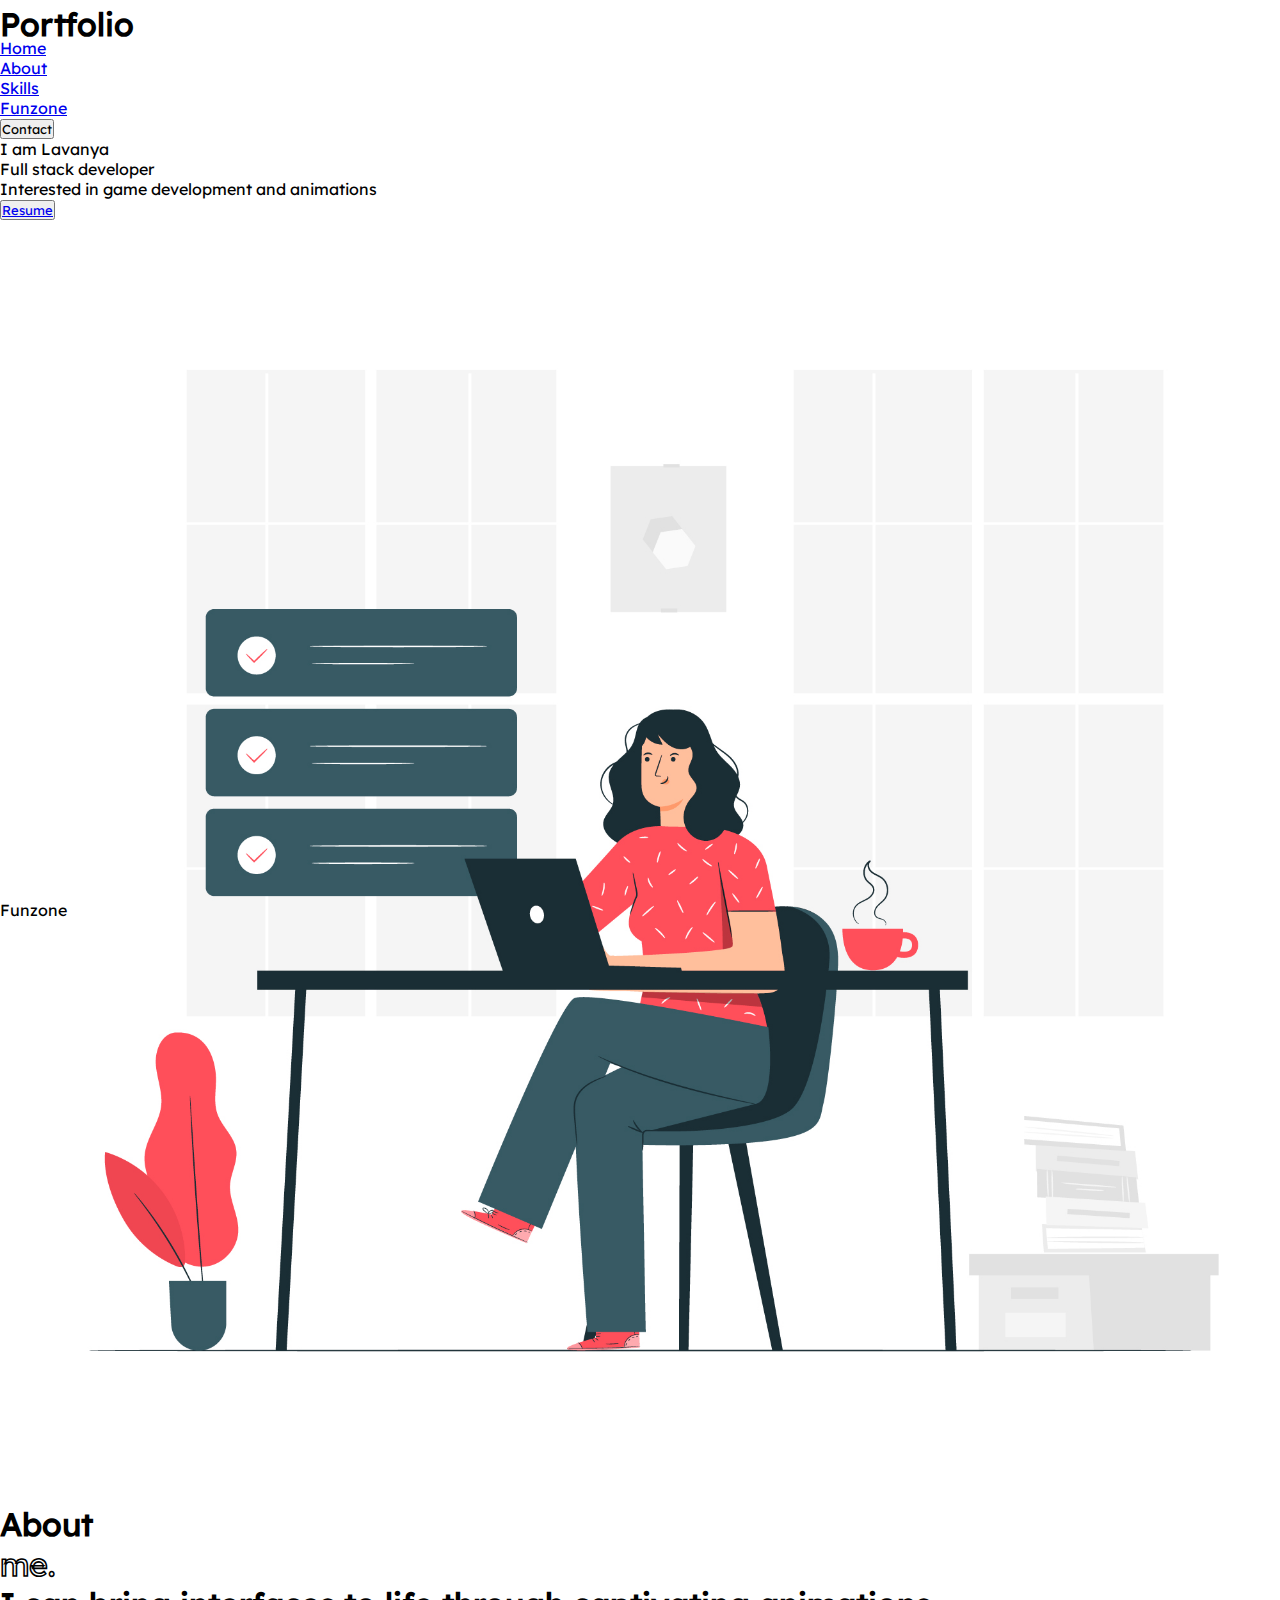
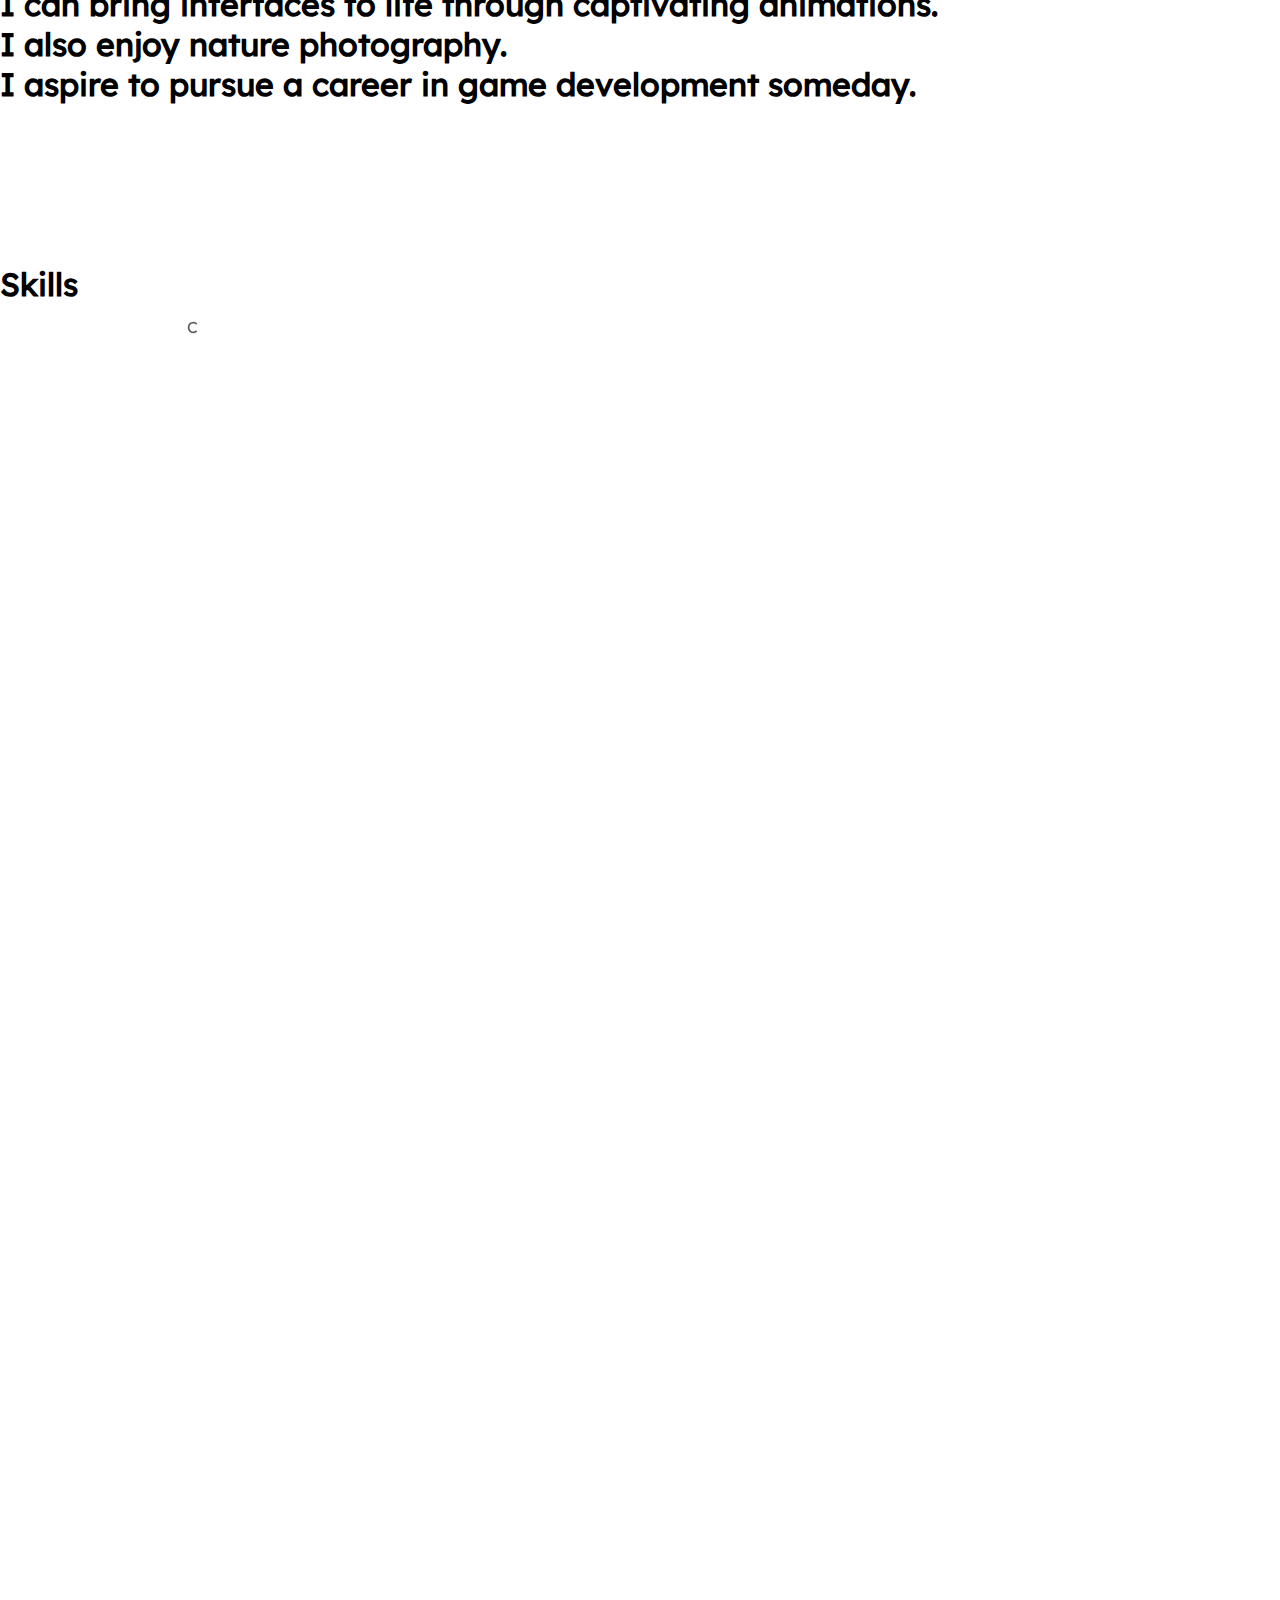
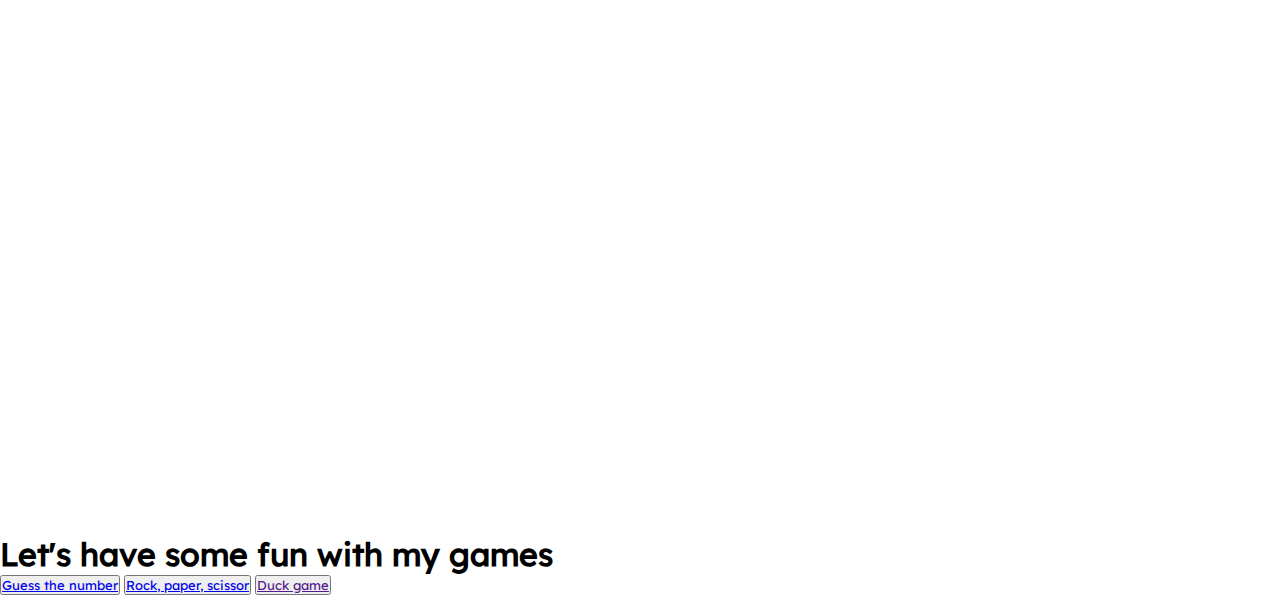
==== home.html @ ebcea33a "funzone" ====
<!DOCTYPE html>
<html lang="en">
  <head>
    <meta charset="UTF-8" />
    <meta name="viewport" content="width=device-width, initial-scale=1.0" />
    <title>Portfolio</title>
    
    <script src="https://cdn.tailwindcss.com"></script>
    <script
    type="module"
    src="https://unpkg.com/ionicons@7.1.0/dist/ionicons/ionicons.esm.js"
    ></script>
    <script
    nomodule
    src="https://unpkg.com/ionicons@7.1.0/dist/ionicons/ionicons.js"
    ></script>
    <link rel="stylesheet" href="style.css" />
  </head>
  <body>
    <div class="main w-full h-[100vh]">

      
      <div class="home">
           <!-- navbar -->
        <nav
          class="nav flex items-center justify-between p-5 font-[Main] text-xl"
        >
          <div class="logo">
            <h1 id="first" class="uppercase">Portfolio</h1>
            <h1 class="uppercase">Portfolio</h1>
          </div>
          <div
            class="nav-links md:static md:min-h-fit absolute z-10  md:w-auto min-h-[70vh] left-0 top-[-100%] w-full flex items-center md:justify-center px-5"
          >
            <ul
              class="flex md:flex-row flex-col md:items-center md:gap-[4vw] gap-8 mb-2"
            >
              <li><a class="hover:text-red-400" href="#">Home</a></li>
              <li><a class="hover:text-red-400" href="#">About</a></li>
              <li><a class="hover:text-red-400" href="#">Skills</a></li>
              <li><a class="hover:text-red-400" href="#">Funzone</a></li>
              <li><button class="bg-[#385A64] text-white hover:bg-[#416e7b] px-2 py-1 rounded-full">Contact</button></li>
            </ul>
          </div>
          <div class="icon cursor-pointer text-2xl md:hidden absolute right-10 z-20 text-white">
            <ion-icon onclick="Toggle(this)" name="menu"></ion-icon>
          </div>
        </nav>


        <!-- landing page -->
        <div class="landing flex w-full h-screen text-black font-[Main]">
          <div class="leftdiv w-full absolute mt-12 md:static md:w-1/2 md:text-[2.5vw] text-xl flex flex-col justify-center md:items-start items-center text-center md:text-left px-12 leading-none">
              <p class="home-text font-medium">I am Lavanya<br>
                Full stack developer<br>
   Interested in game development and animations</p>
              <button class="text-white md:mt-8 mt-5 bg-[#385A64] hover:bg-[#416e7b] md:text-[1.2vw] text-xl py-1 px-2 rounded-full"><a href="https://drive.google.com/file/d/1wQ7dDziS-64KT2AxyxBi4Kfzd8qh7FDo/view?usp=sharing">Resume</a></button>
          </div>
          <div class="rightdiv w-full md:w-[50vw]">
              <img class="" src="/Images/2894058.jpg" alt="">
          </div>
      </div>



       <!-- About -->
        
        <div class="about mt-10 px-[3vw] z-20 flex items-start flex-col w-full min-h-screen">
          <div class="heading">
            <h1 class="md:text-[3.7vw] text-4xl font-bold tracking-tight leading-none">About</h1>
            <h1 class="md:text-[3.5vw] text-3xl font-bold tracking-tight leading-none">me.</h1>
          </div>

          <div class="adiv w-full h-[100vh] flex relative">
          <div class="aleft w-full md:px-0 px-1 absolute md:static md:w-1/2 h-full z-10 bg-[#fff]">

              <!-- ele1 -->
              <div class="aleftele flex flex-col justify-center h-full">
                <h1 class="md:text-[2vw] text-2xl md:leading-none leading-[30px] text-center md:text-left">Hello! I am Lavanya, </h1>
                  <h1 class="md:text-[2.7vw] text-3xl md:leading-none leading-[30px] text-center md:text-left mt-4 mb-4">A self-motivated individual with an unwavering commitment to excellence.</h1> 
                  
                   <h1 class="md:text-[1.7vw] text-xl md:leading-none leading-[30px] text-center md:text-left">I am not just a dreamer, but a doer, driven by a relentless pursuit of my goals.</h1>

                </div>
                <!-- ele2 -->
              <div class="aleftele flex flex-col justify-center h-full">
                <h1 class="md:text-[2vw] text-2xl md:leading-none leading-[30px] text-center md:text-left">I enjoy crafting dynamic digital experiences.</h1>
                <h1 class="md:text-[2.7vw] text-3xl md:leading-none leading-[30px] text-center md:text-left mt-4 mb-4">I can bring interfaces to life through captivating animations.  </h1> 
                <!-- <h1 class="text-[1.5vw]">I approach tasks with a focused determination and a hunger for knowledge </h1> -->
               </div>
              <!-- ele3  -->
              <div id="last" class="aleftele flex flex-col justify-center h-full">
                
                <h1 class="md:text-[2vw] text-2xl md:leading-none leading-[30px] text-center md:text-left">I also enjoy nature photography.</h1>
                <h1 class="md:text-[2.7vw] text-3xl md:leading-none leading-[30px] text-center md:text-left mt-4">I aspire to pursue a career in game development someday.
              </div>
              
            </div> 
              
            <div class="aright sticky -top-5 z-5 w-1/2 h-full">
             <div class="aright-img">
               
             </div>    
             </div>
          </div>
        </div>
        <!-- SKILLS -->
        <div class="skills w-full min-h-screen px-[3vw] mt-10 py-12">
          <h1 class="md:text-[3.7vw] text-4xl font-bold tracking-tight leading-none">Skills</h1>
          <div class="skill-box mt-12 md:text-[1.7vw] text-md text-center">
            <div class="language">
            <img class="lang md:w-[8vw] w-3/4" src="https://i.pinimg.com/originals/6e/46/e7/6e46e7dbe2bb73dacc055e5dbd85c3ad.png" alt=""><br>
            C
        </div>
        <div class="language">
            <img class="lang md:w-[8vw] w-3/4" src="images/java.png" alt=""><br>
            JAVA
        </div>
        <div class="language">
            <img class="lang md:w-[8vw] w-3/4" src="images/html-5.png" alt=""><br>
            HTML
        </div>
        <div class="language">
            <img class="lang md:w-[8vw] w-3/4" src="images/css.png" alt=""><br>
            CSS
        </div>
        <div class="language">
            <img class="lang md:w-[8vw] w-3/4" src="[data-uri]" alt=""><br>
            JAVASCRIPT
        </div>
        
        <div class="language">
            <img class="lang md:w-[8vw] w-3/4" src="[data-uri]" alt=""><br>
            Python
        </div>
        <div class="language">
            <img class="lang md:w-[7vw] w-3/4 " src="[data-uri]" alt=""><br>
            React Js
        </div>
        <div class="language">
            <svg class="svglang md:w-[6vw] w-3/4 h-full" xmlns="http://www.w3.org/2000/svg" xmlns:xlink="http://www.w3.org/1999/xlink" width="150" height="140" preserveAspectRatio="xMidYMid" viewBox="0 0 512 314" id="nodejs"><defs><linearGradient id="b" x1="68.188%" x2="27.823%" y1="17.487%" y2="89.755%"><stop offset="0%" stop-color="#41873F"></stop><stop offset="32.88%" stop-color="#418B3D"></stop><stop offset="63.52%" stop-color="#419637"></stop><stop offset="93.19%" stop-color="#3FA92D"></stop><stop offset="100%" stop-color="#3FAE2A"></stop></linearGradient><linearGradient id="d" x1="43.277%" x2="159.245%" y1="55.169%" y2="-18.306%"><stop offset="13.76%" stop-color="#41873F"></stop><stop offset="40.32%" stop-color="#54A044"></stop><stop offset="71.36%" stop-color="#66B848"></stop><stop offset="90.81%" stop-color="#6CC04A"></stop></linearGradient><linearGradient id="e" x1="-4413.77%" x2="5327.93%" y1="13.43%" y2="13.43%"><stop offset="9.192%" stop-color="#6CC04A"></stop><stop offset="28.64%" stop-color="#66B848"></stop><stop offset="59.68%" stop-color="#54A044"></stop><stop offset="86.24%" stop-color="#41873F"></stop></linearGradient><linearGradient id="f" x1="-4.389%" x2="101.499%" y1="49.997%" y2="49.997%"><stop offset="9.192%" stop-color="#6CC04A"></stop><stop offset="28.64%" stop-color="#66B848"></stop><stop offset="59.68%" stop-color="#54A044"></stop><stop offset="86.24%" stop-color="#41873F"></stop></linearGradient><linearGradient id="g" x1="-9713.77%" x2="27.93%" y1="36.21%" y2="36.21%"><stop offset="9.192%" stop-color="#6CC04A"></stop><stop offset="28.64%" stop-color="#66B848"></stop><stop offset="59.68%" stop-color="#54A044"></stop><stop offset="86.24%" stop-color="#41873F"></stop></linearGradient><linearGradient id="h" x1="-103.861%" x2="100.797%" y1="50.275%" y2="50.275%"><stop offset="9.192%" stop-color="#6CC04A"></stop><stop offset="28.64%" stop-color="#66B848"></stop><stop offset="59.68%" stop-color="#54A044"></stop><stop offset="86.24%" stop-color="#41873F"></stop></linearGradient><linearGradient id="i" x1="130.613%" x2="4.393%" y1="-211.069%" y2="201.605%"><stop offset="0%" stop-color="#41873F"></stop><stop offset="32.88%" stop-color="#418B3D"></stop><stop offset="63.52%" stop-color="#419637"></stop><stop offset="93.19%" stop-color="#3FA92D"></stop><stop offset="100%" stop-color="#3FAE2A"></stop></linearGradient><path id="a" d="M57.903 1.85a5.957 5.957 0 0 0-5.894 0L3.352 29.933c-1.85 1.04-2.89 3.005-2.89 5.085v56.286c0 2.08 1.156 4.045 2.89 5.085l48.657 28.085a5.957 5.957 0 0 0 5.894 0l48.658-28.085c1.849-1.04 2.89-3.005 2.89-5.085V35.019c0-2.08-1.157-4.045-2.89-5.085L57.903 1.85z"></path></defs><g fill="none"><path fill="#539E43" d="M253.11 313.094c-1.733 0-3.351-.462-4.854-1.271l-15.371-9.13c-2.312-1.272-1.156-1.734-.462-1.965 3.12-1.04 3.698-1.272 6.934-3.12.347-.232.81-.116 1.156.115l11.789 7.05c.462.231 1.04.231 1.386 0l46.115-26.698c.462-.231.694-.694.694-1.271v-53.28c0-.579-.232-1.04-.694-1.272l-46.115-26.582c-.462-.232-1.04-.232-1.386 0l-46.115 26.582c-.462.231-.694.809-.694 1.271v53.28c0 .463.232 1.04.694 1.272l12.598 7.281c6.819 3.467 11.095-.578 11.095-4.623v-52.587c0-.693.578-1.387 1.387-1.387h5.894c.694 0 1.387.578 1.387 1.387v52.587c0 9.13-4.97 14.447-13.638 14.447-2.658 0-4.738 0-10.633-2.89l-12.135-6.934c-3.005-1.733-4.854-4.97-4.854-8.437v-53.28c0-3.467 1.849-6.704 4.854-8.437l46.114-26.698c2.89-1.618 6.82-1.618 9.709 0l46.114 26.698c3.005 1.733 4.855 4.97 4.855 8.437v53.28c0 3.467-1.85 6.704-4.855 8.437l-46.114 26.698c-1.503.694-3.236 1.04-4.854 1.04zm14.216-36.637c-20.225 0-24.386-9.246-24.386-17.105 0-.694.578-1.387 1.387-1.387h6.01c.693 0 1.271.462 1.271 1.156.925 6.125 3.583 9.13 15.834 9.13 9.708 0 13.87-2.196 13.87-7.397 0-3.005-1.157-5.2-16.297-6.703-12.598-1.272-20.457-4.045-20.457-14.1 0-9.362 7.86-14.91 21.035-14.91 14.793 0 22.075 5.086 23 16.18 0 .348-.116.694-.347 1.041-.232.231-.578.462-.925.462h-6.01c-.578 0-1.156-.462-1.271-1.04-1.387-6.356-4.97-8.437-14.447-8.437-10.633 0-11.905 3.699-11.905 6.472 0 3.352 1.503 4.392 15.834 6.241 14.216 1.85 20.92 4.508 20.92 14.447-.116 10.171-8.437 15.95-23.116 15.95z"></path><path fill="#333" d="M110.028 104.712c0-2.08-1.156-4.046-3.005-5.086l-49.004-28.2c-.81-.463-1.734-.694-2.658-.81h-.463c-.924 0-1.849.347-2.658.81l-49.004 28.2c-1.85 1.04-3.005 3.005-3.005 5.086l.116 75.817c0 1.04.578 2.08 1.502 2.543.925.578 2.08.578 2.89 0l29.125-16.643c1.849-1.04 3.005-3.005 3.005-5.085v-35.482c0-2.08 1.155-4.045 3.005-5.085l12.366-7.166c.925-.578 1.965-.81 3.005-.81 1.04 0 2.08.232 2.89.81l12.366 7.166c1.85 1.04 3.005 3.004 3.005 5.085v35.482c0 2.08 1.156 4.045 3.005 5.085l29.125 16.643c.925.578 2.08.578 3.005 0 .925-.463 1.503-1.503 1.503-2.543l-.116-75.817zM345.571.347c-.924-.463-2.08-.463-2.89 0-.924.578-1.502 1.502-1.502 2.542v75.125c0 .693-.346 1.386-1.04 1.849-.693.346-1.387.346-2.08 0l-12.251-7.05a5.957 5.957 0 0 0-5.895 0l-49.004 28.316c-1.849 1.04-3.005 3.005-3.005 5.085v56.516c0 2.08 1.156 4.046 3.005 5.086l49.004 28.316a5.957 5.957 0 0 0 5.895 0l49.004-28.316c1.849-1.04 3.005-3.005 3.005-5.086V21.844c0-2.196-1.156-4.16-3.005-5.201L345.572.347zm-4.507 143.776c0 .578-.231 1.04-.694 1.271l-16.758 9.708a1.714 1.714 0 0 1-1.503 0l-16.758-9.708c-.463-.231-.694-.809-.694-1.271v-19.417c0-.578.231-1.04.694-1.271l16.758-9.709a1.714 1.714 0 0 1 1.503 0l16.758 9.709c.463.23.694.809.694 1.271v19.417zM508.648 124.244c1.85-1.04 2.89-3.005 2.89-5.086v-13.753c0-2.08-1.156-4.045-2.89-5.085l-48.657-28.2a5.957 5.957 0 0 0-5.894 0l-49.004 28.315c-1.85 1.04-3.005 3.005-3.005 5.086v56.516c0 2.08 1.155 4.045 3.005 5.085l48.657 27.738c1.85 1.04 4.045 1.04 5.779 0L489 178.45c.925-.463 1.503-1.503 1.503-2.543 0-1.04-.578-2.08-1.503-2.543l-49.235-28.316c-.924-.577-1.502-1.502-1.502-2.542v-17.683c0-1.04.578-2.08 1.502-2.543l15.372-8.784a2.821 2.821 0 0 1 3.005 0l15.371 8.784c.925.578 1.503 1.502 1.503 2.543v13.869c0 1.04.578 2.08 1.502 2.542.925.578 2.08.578 3.005 0l29.125-16.99z"></path><path fill="#539E43" d="M456.293 121.586a1.05 1.05 0 0 1 1.155 0l9.362 5.432c.347.23.578.577.578 1.04v10.864c0 .462-.231.809-.578 1.04l-9.362 5.432a1.05 1.05 0 0 1-1.155 0l-9.362-5.432c-.347-.231-.578-.578-.578-1.04v-10.864c0-.463.231-.81.578-1.04l9.362-5.432z"></path><g transform="translate(134.068 70.501)"><mask id="c" fill="#fff"><use xlink:href="#a"></use></mask><use fill="url(#b)" xlink:href="#a"></use><g mask="url(#c)"><path d="M51.893 1.85L3.121 29.933C1.27 30.974 0 32.94 0 35.02v56.286c0 1.387.578 2.658 1.502 3.698L56.285 1.156c-1.387-.231-3.005-.116-4.392.693zM56.632 125.053c.462-.116.925-.347 1.387-.578l48.773-28.085c1.85-1.04 3.005-3.005 3.005-5.085V35.019c0-1.502-.694-3.005-1.734-4.045l-51.43 94.079z"></path><path fill="url(#d)" d="M106.676 29.934L57.788 1.85a8.025 8.025 0 0 0-1.503-.578L1.502 95.12a6.082 6.082 0 0 0 1.619 1.387l48.888 28.085c1.387.809 3.005 1.04 4.507.577l51.432-94.078c-.347-.462-.81-.81-1.272-1.156z"></path></g><g mask="url(#c)"><path d="M109.797 91.305V35.019c0-2.08-1.271-4.045-3.12-5.085L57.786 1.85a5.106 5.106 0 0 0-1.848-.693l53.511 91.42c.231-.347.347-.809.347-1.271zM3.12 29.934C1.272 30.974 0 32.94 0 35.02v56.286c0 2.08 1.387 4.045 3.12 5.085l48.889 28.085c1.156.693 2.427.925 3.814.693L3.467 29.818l-.346.116z"></path><path fill="url(#e)" fill-rule="evenodd" d="M50.391.809l-.693.347h.924l-.231-.347z" transform="translate(0 -9.246)"></path><path fill="url(#f)" fill-rule="evenodd" d="M106.792 105.636c1.387-.809 2.427-2.196 2.89-3.698L56.053 10.402c-1.387-.231-2.89-.116-4.16.693L3.351 39.065l52.355 95.465a8.057 8.057 0 0 0 2.196-.693l48.889-28.2z" transform="translate(0 -9.246)"></path><path fill="url(#g)" fill-rule="evenodd" d="M111.3 104.712l-.347-.578v.809l.346-.231z" transform="translate(0 -9.246)"></path><path fill="url(#h)" fill-rule="evenodd" d="M106.792 105.636l-48.773 28.085a6.973 6.973 0 0 1-2.196.693l.925 1.734 54.089-31.32v-.694l-1.387-2.312c-.231 1.618-1.271 3.005-2.658 3.814z" transform="translate(0 -9.246)"></path><path fill="url(#i)" fill-rule="evenodd" d="M106.792 105.636l-48.773 28.085a6.973 6.973 0 0 1-2.196.693l.925 1.734 54.089-31.32v-.694l-1.387-2.312c-.231 1.618-1.271 3.005-2.658 3.814z" transform="translate(0 -9.246)"></path></g></g></g></svg><br>
            Node JS
        </div>
        <div class="language">
            <img class="lang md:w-[8vw] w-3/4" src="https://ih1.redbubble.net/image.438908244.6144/bg,f8f8f8-flat,750x,075,f-pad,750x1000,f8f8f8.u2.jpg" alt=""><br>
            Express JS
        </div>
        <div class="language">
            <img class="lang md:w-[8vw] w-full" src="[data-uri]" alt=""><br>
            MongoDB JS
        </div>
        <div class="language">
          <svg class="svglang md:w-[12vw] w-3/4" xmlns="http://www.w3.org/2000/svg" x="0px" y="0px" width="100" height="100" viewBox="0 0 50 50">
            <path d="M 31.167969 8 C 30.699219 7.988281 30.289063 8.167969 30.078125 8.6875 C 29.71875 9.558594 30.613281 10.410156 30.933594 10.855469 C 31.15625 11.164063 31.445313 11.511719 31.605469 11.859375 C 31.710938 12.089844 31.726563 12.320313 31.816406 12.5625 C 32.039063 13.160156 32.394531 13.839844 32.679688 14.394531 C 32.824219 14.675781 32.984375 14.96875 33.167969 15.21875 C 33.28125 15.371094 33.472656 15.441406 33.503906 15.675781 C 33.316406 15.941406 33.304688 16.351563 33.199219 16.6875 C 32.722656 18.191406 32.902344 20.0625 33.59375 21.171875 C 33.808594 21.515625 34.3125 22.246094 35 21.96875 C 35.601563 21.722656 35.46875 20.960938 35.640625 20.285156 C 35.679688 20.136719 35.65625 20.023438 35.734375 19.921875 L 35.734375 19.953125 C 35.914063 20.320313 36.097656 20.6875 36.28125 21.050781 C 36.691406 21.707031 37.414063 22.390625 38.023438 22.855469 C 38.339844 23.09375 38.589844 23.507813 39 23.648438 L 39 23.617188 L 38.96875 23.617188 C 38.890625 23.492188 38.765625 23.441406 38.664063 23.34375 C 38.425781 23.109375 38.160156 22.816406 37.964844 22.546875 C 37.40625 21.792969 36.914063 20.964844 36.46875 20.105469 C 36.253906 19.695313 36.066406 19.242188 35.886719 18.824219 C 35.816406 18.660156 35.816406 18.417969 35.671875 18.332031 C 35.472656 18.640625 35.183594 18.886719 35.03125 19.25 C 34.789063 19.828125 34.753906 20.535156 34.664063 21.265625 C 34.609375 21.285156 34.632813 21.269531 34.605469 21.296875 C 34.179688 21.191406 34.027344 20.753906 33.871094 20.378906 C 33.472656 19.429688 33.394531 17.898438 33.75 16.808594 C 33.839844 16.523438 34.25 15.632813 34.085938 15.371094 C 34.007813 15.109375 33.742188 14.960938 33.597656 14.761719 C 33.414063 14.515625 33.234375 14.191406 33.109375 13.90625 C 32.78125 13.164063 32.472656 12.304688 32.125 11.554688 C 31.960938 11.195313 31.683594 10.835938 31.453125 10.515625 C 31.199219 10.164063 30.917969 9.90625 30.71875 9.476563 C 30.652344 9.328125 30.554688 9.085938 30.660156 8.929688 C 30.691406 8.824219 30.738281 8.78125 30.84375 8.746094 C 31.019531 8.609375 31.511719 8.789063 31.699219 8.867188 C 32.1875 9.070313 32.597656 9.265625 33.011719 9.539063 C 33.210938 9.671875 33.410156 9.925781 33.652344 10 L 33.925781 10 C 34.359375 10.097656 34.839844 10.027344 35.238281 10.152344 C 35.949219 10.367188 36.585938 10.703125 37.160156 11.066406 C 38.921875 12.175781 40.363281 13.757813 41.34375 15.644531 C 41.503906 15.949219 41.574219 16.242188 41.714844 16.5625 C 41.992188 17.210938 42.347656 17.882813 42.628906 18.515625 C 42.90625 19.152344 43.179688 19.789063 43.574219 20.316406 C 43.78125 20.59375 44.585938 20.746094 44.949219 20.898438 C 45.203125 21.007813 45.625 21.121094 45.863281 21.265625 C 46.328125 21.542969 46.773438 21.875 47.207031 22.183594 C 47.425781 22.335938 48.089844 22.667969 48.125 22.945313 C 47.050781 22.917969 46.230469 23.015625 45.53125 23.3125 C 45.332031 23.398438 45.011719 23.398438 44.980469 23.648438 C 45.085938 23.761719 45.105469 23.933594 45.191406 24.074219 C 45.359375 24.34375 45.640625 24.707031 45.894531 24.898438 C 46.171875 25.105469 46.453125 25.328125 46.75 25.511719 C 47.273438 25.828125 47.859375 26.011719 48.367188 26.332031 C 48.664063 26.523438 48.964844 26.761719 49.253906 26.972656 C 49.398438 27.082031 49.492188 27.246094 49.679688 27.3125 L 49.679688 27.28125 C 49.582031 27.15625 49.558594 26.984375 49.46875 26.855469 L 49.066406 26.453125 C 48.679688 25.941406 48.1875 25.488281 47.664063 25.113281 C 47.246094 24.8125 46.3125 24.40625 46.140625 23.921875 L 46.109375 23.890625 C 46.402344 23.859375 46.75 23.75 47.023438 23.675781 C 47.484375 23.554688 47.890625 23.585938 48.363281 23.464844 C 48.578125 23.402344 48.792969 23.339844 49.007813 23.28125 L 49.007813 23.15625 C 48.769531 22.914063 48.597656 22.585938 48.335938 22.363281 C 47.652344 21.78125 46.90625 21.199219 46.136719 20.714844 C 45.710938 20.445313 45.183594 20.269531 44.734375 20.042969 C 44.582031 19.964844 44.316406 19.925781 44.214844 19.796875 C 43.976563 19.496094 43.847656 19.113281 43.664063 18.761719 C 43.28125 18.023438 42.90625 17.21875 42.566406 16.441406 C 42.335938 15.914063 42.183594 15.390625 41.894531 14.914063 C 40.507813 12.636719 39.015625 11.257813 36.703125 9.90625 C 36.210938 9.617188 35.621094 9.507813 34.996094 9.359375 C 34.65625 9.335938 34.324219 9.316406 33.984375 9.296875 C 33.78125 9.210938 33.566406 8.960938 33.375 8.835938 C 32.894531 8.535156 31.949219 8.011719 31.167969 8 Z M 34.476563 11.3125 C 34.253906 11.308594 34.09375 11.339844 33.925781 11.375 L 33.925781 11.40625 L 33.957031 11.40625 C 34.0625 11.625 34.253906 11.765625 34.386719 11.953125 C 34.488281 12.167969 34.585938 12.382813 34.6875 12.597656 L 34.71875 12.566406 C 34.90625 12.433594 34.996094 12.21875 34.996094 11.894531 C 34.917969 11.816406 34.90625 11.714844 34.84375 11.621094 C 34.753906 11.492188 34.585938 11.421875 34.476563 11.3125 Z M 1.867188 23.996094 C 1.566406 24.007813 1.238281 24.066406 0.882813 24.179688 C 0.289063 24.359375 -0.00390625 24.714844 -0.00390625 25.4375 L -0.00390625 33 L 2 33 L 2 25.621094 L 4.777344 31.929688 C 5.121094 32.714844 5.589844 32.996094 6.507813 32.996094 C 7.429688 32.996094 7.878906 32.714844 8.222656 31.929688 L 11 25.78125 L 11 33 L 13 33 L 13 25.4375 C 13 24.714844 12.710938 24.359375 12.113281 24.179688 C 10.691406 23.730469 9.734375 24.117188 9.304688 25.089844 L 6.453125 31.503906 L 3.695313 25.089844 C 3.382813 24.359375 2.757813 23.960938 1.867188 23.996094 Z M 26.246094 24 C 25.457031 24 23 24.09375 23 26 L 23 27.234375 C 23 28.109375 23.769531 28.824219 25.4375 29 C 25.625 29.011719 25.8125 29.027344 26 29.027344 C 26 29.027344 27.945313 28.988281 28 29 C 29.125 29 29 29.875 29 30 L 29 31 C 29 31.136719 28.96875 32 27.988281 32 L 23 32 L 23 33 L 28.007813 33 C 28.664063 33 29.300781 32.863281 29.808594 32.625 C 30.652344 32.238281 31 31.714844 31 31.027344 L 31 29.597656 C 31 28.0625 29.09375 28 28 28 L 26 28 C 25.214844 28 25.09375 27.523438 25 27 L 25 26 C 25.09375 25.601563 25.269531 25.0625 25.964844 25 L 31 25 L 31 24 Z M 33.980469 24 C 32.503906 24.203125 31.984375 24.9375 31.984375 26 L 31.984375 31 C 31.984375 31.972656 32.527344 32.558594 33.644531 32.863281 C 34.019531 32.96875 34.359375 33.011719 34.679688 33.011719 L 36.90625 33 L 38.214844 33 L 39.328125 34 L 41.578125 34 L 40.03125 32.605469 C 40.757813 32.304688 40.984375 31.84375 40.984375 30.980469 L 40.984375 26 C 40.984375 24.9375 40.292969 24.203125 38.816406 24 Z M 42 24 L 42 30.957031 C 42 32.164063 42.683594 32.84375 44.492188 32.980469 C 44.660156 32.988281 44.832031 33 45 33 L 50 33 L 50 32 L 45.378906 32 C 44.347656 32 44 31.566406 44 30.949219 L 44 24 Z M 35.171875 25 L 37.746094 25 C 38.425781 25 38.882813 25.546875 38.984375 26 C 38.984375 26 39 30.65625 39 31 C 39 31.34375 38.808594 31.5 38.808594 31.5 L 38.265625 31 L 36 31 L 37.113281 32 L 35.171875 32 C 34.476563 32 34.085938 31.484375 33.984375 31 L 33.984375 26.101563 C 33.984375 25.570313 34.390625 25 35.171875 25 Z M 14 27 C 14.039063 27.039063 14 31.261719 14 31.34375 C 14.015625 32.21875 15.125 32.984375 16.863281 33 L 20 33 L 20 33.066406 C 20 33.253906 20.136719 33.878906 19 34 C 18.988281 34 14.011719 34 14 34 L 14 35 L 19.214844 35 C 20.097656 34.972656 22.011719 34.773438 22 33.242188 C 22 33.214844 22.007813 27 22 27 L 20 27 L 20 32 C 19.96875 32 17.523438 32.007813 17.03125 32 C 16.066406 31.984375 15.984375 31.433594 16 31.222656 L 16 27 Z"></path>
            </svg>
            MySQL
        </div>

        <div class="language">
          <img class="lang md:w-[8vw] w-3/4" src="/Images/gsap-greensock.svg" alt="">
          GSAP
        </div>
          </div>
        </div>
         

        <!-- PROJECTS -->
        <div class="projects w-full text-[#ECECEC]">
          <div class="proj-cont h-[400vh] relative">
            <div class="proj-slides sticky flex top-0 left-0 w-full h-[100vh] overflow-x-hidden">
              <div class="slide w-full h-screen flex-shrink-0 flex justify-center items-center bg-[#FF735C]">
                <div class="text md:text-[5vw] text-4xl font-bold tracking-tight leading-none">
                  <h1 class="">Projects.</h1>
                </div>
              </div>
              <!-- <div class="slide w-full min-h-screen flex-shrink-0 flex items-center justify-center bg-[#FF735C]">
                <div class="md:w-[50%] w-full flex">
                  <div class="md:w-[80%] w-full flex flex-col">
                  <div class="head text-center h-full">
                    <h1 class="mb-2 md:text-[2vw] text-xl">Car rental management system</h1>
                    <div class="proj-img md:w-[60vw] md:h-[60vh]  h-[60vw] m-auto">
                      <img class="w-full h-full object-fit" src="https://img.freepik.com/free-vector/vehicle-sale-concept-illustration_114360-1634.jpg?w=996&t=st=1718457544~exp=1718458144~hmac=a13522011ae7387932bc115ac87761571f7b3350b3fc8d7a5d290fa88782ca03" alt="">
                    </div>
                  </div>
                    <p class="mt-2 md:text-[1.4vw] text-md">
                      It features user authentication, detailed vehicle listings, real-time availability checks, booking management, customer reviews, and profile customization. </p>
                  </div>
                </div>
              </div> -->
              <div class="slide w-full min-h-screen flex-shrink-0 flex bg-[#FF735C] items-center justify-center">
                <div class="md:w-[65%] w-full flex flex-col">
                  <div class="h-img-wrap w-full h-1/2 flex items-center justify-center">
                    <div class="head text-center h-full">
                      <h1 class="mb-2 md:text-[2vw] text-xl">Car rental management system</h1>
                      <div class="proj-img md:w-[60vw] md:h-[60vh]  h-[60vw] m-auto">
                        <img class="w-full h-full object-fit" src="https://img.freepik.com/free-vector/vehicle-sale-concept-illustration_114360-1634.jpg?w=996&t=st=1718457544~exp=1718458144~hmac=a13522011ae7387932bc115ac87761571f7b3350b3fc8d7a5d290fa88782ca03" alt="">
                      </div>
                    </div>
                  </div>
                      <p class="mt-2 md:text-[1.4vw] text-md text-center">
                        It features user authentication, detailed vehicle listings, real-time availability checks, booking management, customer reviews, and profile customization.</p>
                  </div>
              </div>
              <div class="slide w-full min-h-screen flex-shrink-0 px-4 py-5 flex items-center bg-[#FF735C] justify-center">
                <div class="md:w-[65%] w-full flex flex-col">
                  <div class="h-img-wrap w-full h-1/2 flex items-center justify-center">
                    <div class="head text-center h-full">
                      <h1 class="mb-2 md:text-[2vw] text-xl">Postwave-Social media application</h1>
                      <div class="proj-img md:w-[60vw] md:h-[60vh]  h-[60vw] m-auto">
                        <img class="w-full h-full object-fit" src="https://img.freepik.com/free-vector/social-media-background-with-hand-drawn-elements_23-2147820021.jpg?t=st=1718384246~exp=1718387846~hmac=bb27653d9e172133704b276f19b6a6e06d14838ddaf80f61ee14725580f29e18&w=740" alt="">
                      </div>
                    </div>
                  </div>
                      <p class="mt-2 md:text-[1.4vw] text-md text-center">
                      Implemented user authentication, enabling users to upload posts,view and interact with others' posts, and manage their profiles.  </p>
                  </div>
              </div>
              

              <div class="slide w-full min-h-screen flex-shrink-0 px-4 py-5 flex items-center justify-center bg-[#FF735C]">
                <div class="md:w-[65%] w-full flex flex-col">
                  <div class="h-img-wrap w-full h-1/2 flex items-center justify-center">
                    <div class="head text-center h-full">
                      <h1 class="mb-2 md:text-[2vw] text-xl">Hospital management system</h1>
                      <div class="proj-img md:w-[60vw] md:h-[60vh]  h-[60vw] m-auto">
                        <img class="w-full h-full object-fit" src="https://img.freepik.com/free-vector/medics-working-charts_1262-19836.jpg?t=st=1718384363~exp=1718387963~hmac=bf93efe30c1f26e1b7489def432cb620ccd3284e0c246489cce6b5f3624ecd12&w=1060" alt="">
                      </div>
                    </div>
                  </div>
                      <p class="mt-2 md:text-[1.4vw] text-md text-center">
                        Features UIs for doctors, users, and admins. 
                        Admins handle CRUD operations for doctors,patients, and departments.
                        Dynamic appointment slots adapt to selected doctors, with status updates. </p>
                  </div>
              </div>
            </div>
          </div>
        </div>
        
        
      <!-- FUNZONE -->

      <!-- <div class="funzone h-screen flex items-center justify-between">
        <div class="fun-head text-red-600 w-fit p-20 leading-none">
          <h1 class="text-[7vw] font-semibold">FunZone</h1>
          <div class="game-wrap flex justify-center flex-col py-12 leading-[3vw]">
            <a href="./guess the game/index1.html" class="game1 text-[2vw] text-black">Guess the number</a>
            <a href="./RPS/index.html" class="game2 text-[2vw] text-black">Rock, paper, scissor</a>
            <a href="" class="game3 text-[2vw] text-black">Duck game</a>
          </div>
        </div>
            
            <div class="games">
            </div>

      </div>

    </div> -->


    <!-- FUNZONE -->
    
    <div class="funzone w-full h-screen flex relative">
      <div class="top w-full h-[50vh] absolute flex justify-center overflow-hidden bg-zinc-100">
        <div class="top-h uppercase absolute -bottom-[7vw] text-[15vw] leading-none font-bold">Funzone</div>
      </div>
      <div class="mid w-full flex items-center justify-center bg-violet-200">
        <div class="game-wrap flex justify-center items-center flex-col py-12 leading-[4vw]">
          <h1 class="text-[2vw] underline">Let's have some fun with my games</h1>
          <button class="border-solid border-2 border-violet-800 mt-2 rounded-full px-2 py-1 bg-violet-300 w-full"><a href="./guess the game/index1.html" class="game1 text-[3vw]">Guess the number</a></button>
        <button class="border-solid border-2 border-violet-800 mt-2 rounded-full px-2 py-1 bg-violet-300 w-full"><a href="./RPS/index.html" class="game2 text-[3vw]">Rock, paper, scissor</a></button>
      <button class="border-solid border-2 border-violet-800 mt-2 rounded-full px-2 py-1 bg-violet-300 w-full"><a href="" class="game3 text-[3vw]">Duck game</a></button>
        </div>
      </div>
      <div class="bottom w-full h-[50vh]  absolute flex justify-center overflow-hidden bg-zinc-100">
        <div class="bottom-h uppercase absolute -top-[8vw] text-[15vw] leading-none font-bold">Funzone</div>
      </div>
    </div>



  </div>
    
    <script
    src="https://cdnjs.cloudflare.com/ajax/libs/gsap/3.12.5/gsap.min.js"
    integrity="sha512-7eHRwcbYkK4d9g/6tD/mhkf++eoTHwpNM9woBxtPUBWm67zeAfFC+HrdoE2GanKeocly/VxeLvIqwvCdk7qScg=="
    crossorigin="anonymous"
    referrerpolicy="no-referrer"
    ></script>
    
    <script
    src="https://cdnjs.cloudflare.com/ajax/libs/gsap/3.12.5/ScrollTrigger.min.js"
    integrity="sha512-onMTRKJBKz8M1TnqqDuGBlowlH0ohFzMXYRNebz+yOcc5TQr/zAKsthzhuv0hiyUKEiQEQXEynnXCvNTOk50dg=="
    crossorigin="anonymous"
    referrerpolicy="no-referrer"
    ></script>
    
    

    <script src="/script.js"></script>
  </body>
</html>
---- style.css ----
@font-face {
    font-family: 'Founders';
    src: url(/FoundersGroteskCondensed-Bold.ttf);
}
@font-face {
    font-family: 'Main';
    src: url(/K2FifZFYk-dHSE0UPPuwQ7CrD94i-NCKm-U48M1wqxnD.ttf);
}
*{ margin:0;
padding:0;
box-sizing: border-box;
font-family: Main;
}

html,body{
width:100%;
height:100%;
background-color: #fff;
}

/* .left,.right{
    z-index: 100;
}
.left{
    background:#385A64;
}

.lefth,.righth{
    width: 100%;
    font-size: 18vw;
    top:50%;
    left:50%;
    transform:translate(-50%,-50%);
}
.righth{
    font-size: 17vw;
} */

.top{
  width:100%;
  height: 50vh;
  position: absolute;
  top: 0;
  overflow: hidden;
  z-index: 100;
}

.toph{
  font-size: 15vw;
  position: absolute;
  top:50%;
  left: 50%;
  transform: translate(-50%,-50%);
  bottom: 50%;
}
.bottomh{
  font-size: 15vw;
  position: absolute;
  top:50%;
  left: 50%;
  transform: translate(-50%,-50%);
  top: -5%;
}
.center{
  width:100%;
  min-height: 100%;
}

.bottom{
  width:100%;
  height: 50vh;
  position: absolute;
  bottom: 0;
  overflow: hidden;
  z-index: 100;
}
nav{
    width: 100%;
    /* border-bottom: 1px solid rgb(98, 95, 95); */
}
.logo {
  height: 4.2vh;
  overflow: hidden;
}
.logo h1{
  transition: cubic-bezier(0.075, 0.82, 0.165, 1)0.5s;
}
.logo:hover #first {
  margin-top: -4vh;
}
.rightdiv img{
  width: 100%;
  height: 100%;
  object-fit: cover;
}
body.menu-open {
    overflow: hidden; 
}
.nav-links {
    position: absolute;
    top: -100%;
    transition: top 0.7s ease-in-out;
  }
  .nav-links.show-menu {
    top: 0px; 
  }
  @media (min-width: 768px) {
    .nav-links {
        position: static; /* Reset position for larger screens */
        top: auto; /* Reset top for larger screens */
        transform: translateY(0); /* Reset transform for larger screens */
        transition: none; /* Remove transition for larger screens */
    }
  
    .nav-links.show-menu {
        transform: translateY(0); /* Ensure the menu is visible on larger screens */
    }
  }


  .heading h1:nth-child(2){
    color: transparent;
    -webkit-text-stroke: 0.5px #000;
  }
/* .about{
  position: relative;
}
.adiv{
  position: absolute;
  
} */
  .aleft,.aright{
    overflow: hidden;
  }
  .aright-img{
    width: 100%;
    height: 100%;
    background-image: url('./Images/4884170.jpg');
    background-size: cover;
  }
 @media(max-width:766px) {
  .aright-img{
    background-image: none
  }
 }
  .aleftele{
    /* background: lightcoral; */
    width: 100%;
    height: 100%;
  }


  /* overflow: hidden; */
  /* .image {
    width: 100%;
    height: 100%;
    position: sticky;
    top:0;
  } */
  .aright img {
    width: 100%;
    height: 100%;
    object-fit: cover;
  }

  .language {
    display: grid;
    width: 30vw;
    align-items: center;
    justify-content: center;
    /* background-color: aliceblue; */
    justify-items: center;
  }
  .skill-box {
    display: grid;
    grid-template-columns: 2fr 2fr 2fr;
    gap:10px;
    object-fit: cover;
  }
  
  




  .games{
    background-image: url('https://img.freepik.com/free-vector/video-game-developer-concept-illustration_114360-5866.jpg?w=740&t=st=1716998034~exp=1716998634~hmac=627ffb165411dab6ce72ac6972b3d0c60d128099cf1e66ac23e897bf83bd553c');
    width: 50%;
    height: 100%;
    background-position: center;
    background-size: cover;
    background-color: #416e7b;
  }
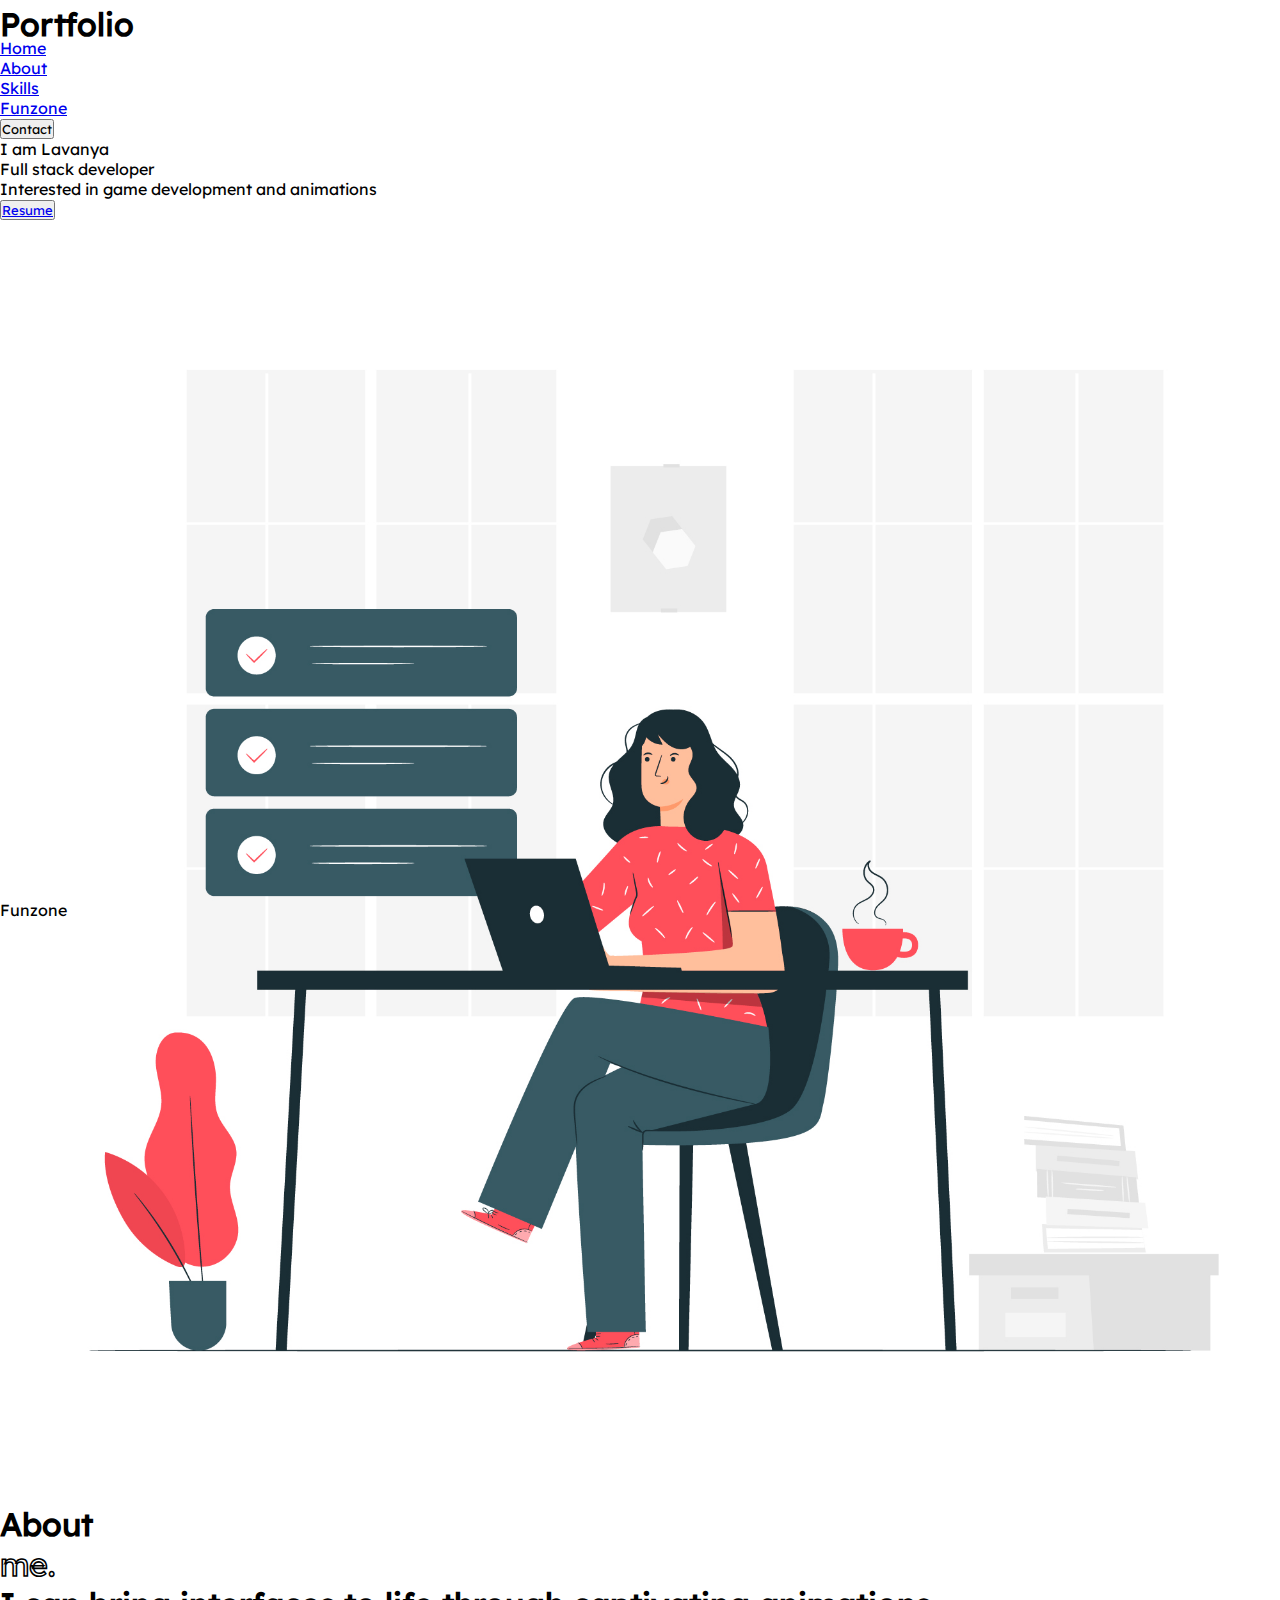
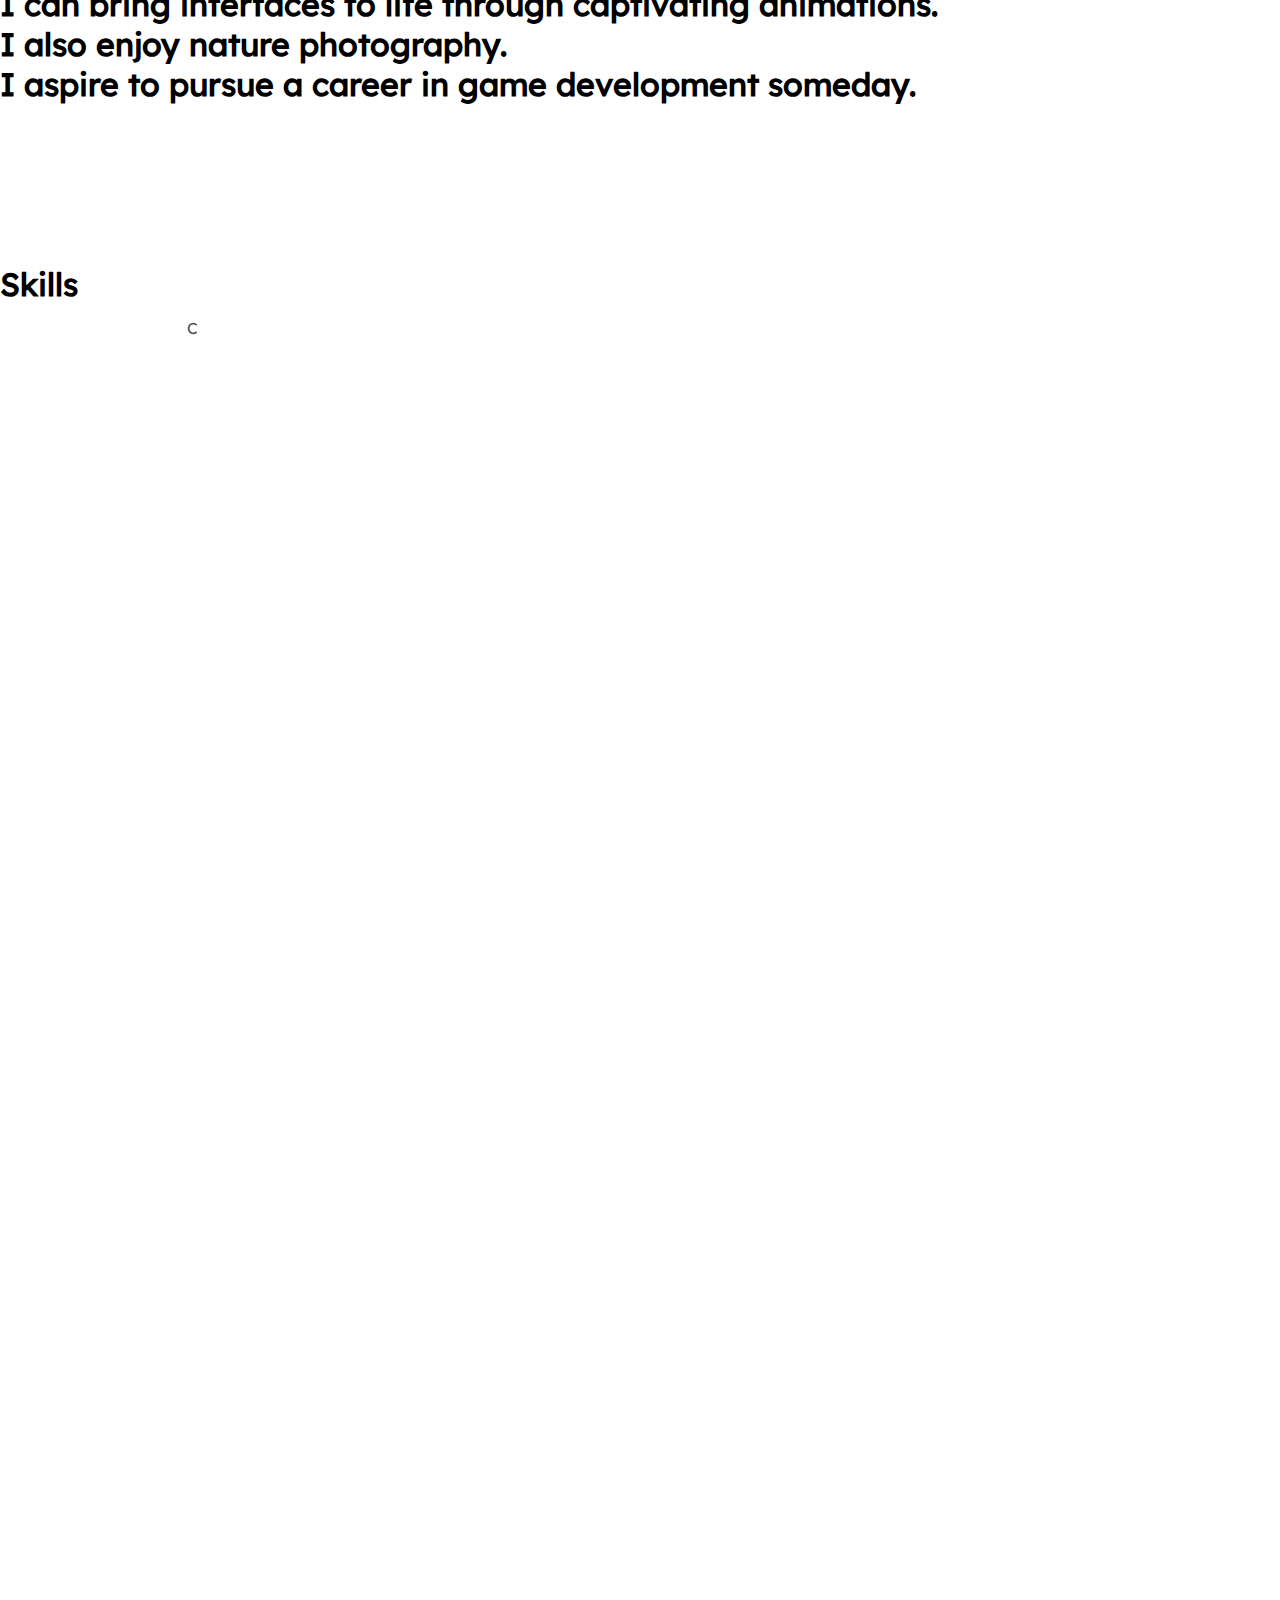
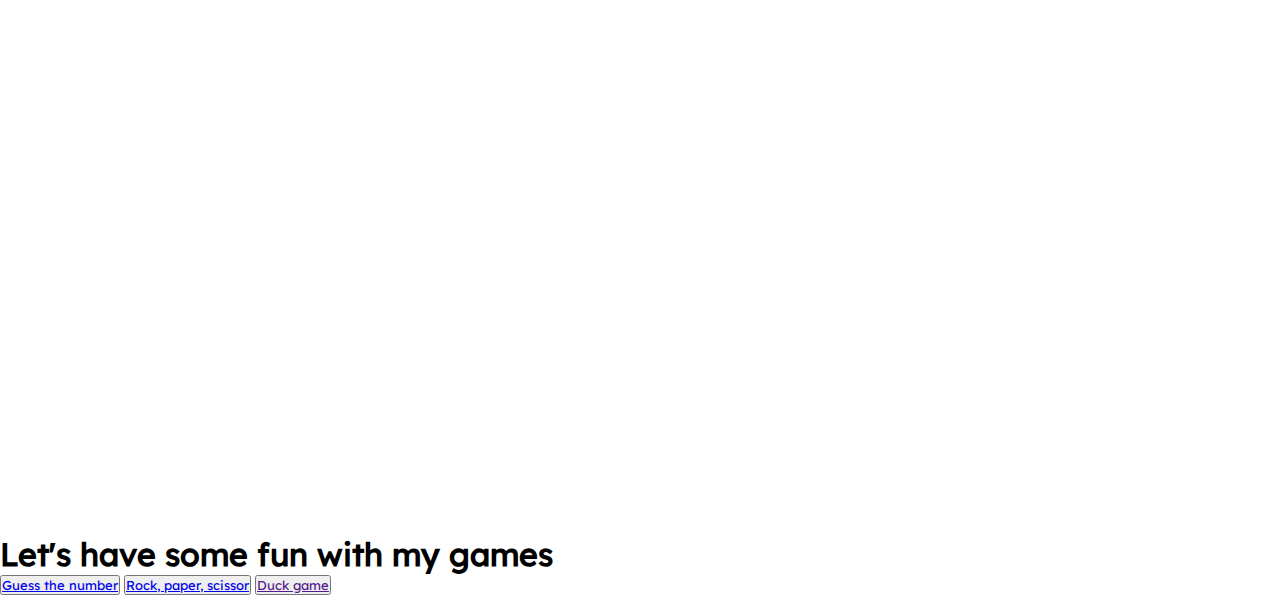
==== commit c31a637e: "fixed" ====
--- a/home.html
+++ b/home.html
@@ -238,42 +238,25 @@
         </div>
         
         
-      <!-- FUNZONE -->
-
-      <!-- <div class="funzone h-screen flex items-center justify-between">
-        <div class="fun-head text-red-600 w-fit p-20 leading-none">
-          <h1 class="text-[7vw] font-semibold">FunZone</h1>
-          <div class="game-wrap flex justify-center flex-col py-12 leading-[3vw]">
-            <a href="./guess the game/index1.html" class="game1 text-[2vw] text-black">Guess the number</a>
-            <a href="./RPS/index.html" class="game2 text-[2vw] text-black">Rock, paper, scissor</a>
-            <a href="" class="game3 text-[2vw] text-black">Duck game</a>
-          </div>
-        </div>
-            
-            <div class="games">
-            </div>
-
-      </div>
-
-    </div> -->
+     
 
 
     <!-- FUNZONE -->
     
     <div class="funzone w-full h-screen flex relative">
       <div class="top w-full h-[50vh] absolute flex justify-center overflow-hidden bg-zinc-100">
-        <div class="top-h uppercase absolute -bottom-[7vw] text-[15vw] leading-none font-bold">Funzone</div>
+        <div class="top-h uppercase absolute -bottom-[9vw] md:-bottom-[7vw] md:text-[15vw] text-[18vw] leading-none font-bold">Funzone</div>
       </div>
       <div class="mid w-full flex items-center justify-center bg-violet-200">
-        <div class="game-wrap flex justify-center items-center flex-col py-12 leading-[4vw]">
-          <h1 class="text-[2vw] underline">Let's have some fun with my games</h1>
-          <button class="border-solid border-2 border-violet-800 mt-2 rounded-full px-2 py-1 bg-violet-300 w-full"><a href="./guess the game/index1.html" class="game1 text-[3vw]">Guess the number</a></button>
-        <button class="border-solid border-2 border-violet-800 mt-2 rounded-full px-2 py-1 bg-violet-300 w-full"><a href="./RPS/index.html" class="game2 text-[3vw]">Rock, paper, scissor</a></button>
-      <button class="border-solid border-2 border-violet-800 mt-2 rounded-full px-2 py-1 bg-violet-300 w-full"><a href="" class="game3 text-[3vw]">Duck game</a></button>
+        <div class="game-wrap flex justify-center items-center flex-col py-12 leading-[4vw] px-2">
+          <h1 class="md:text-[2vw] text-2xl text-center underline">Let's have some fun with my games</h1>
+          <button class="border-solid border-2 border-violet-800 mt-2 rounded-full px-2 py-1 bg-violet-300 w-full"><a href="./guess the game/index1.html" class="game1 md:text-[3vw] text-xl">Guess the number</a></button>
+        <button class="border-solid border-2 border-violet-800 mt-2 rounded-full px-2 py-1 bg-violet-300 w-full"><a href="./RPS/index.html" class="game2 md:text-[3vw] text-xl">Rock, paper, scissor</a></button>
+      <button class="border-solid border-2 border-violet-800 mt-2 rounded-full px-2 py-1 bg-violet-300 w-full"><a href="" class="game3 md:text-[3vw] text-xl">Duck game</a></button>
         </div>
       </div>
       <div class="bottom w-full h-[50vh]  absolute flex justify-center overflow-hidden bg-zinc-100">
-        <div class="bottom-h uppercase absolute -top-[8vw] text-[15vw] leading-none font-bold">Funzone</div>
+        <div class="bottom-h uppercase absolute -top-[9vw] md:-top-[8vw] md:text-[15vw] text-[18vw] leading-none font-bold">Funzone</div>
       </div>
     </div>
 
